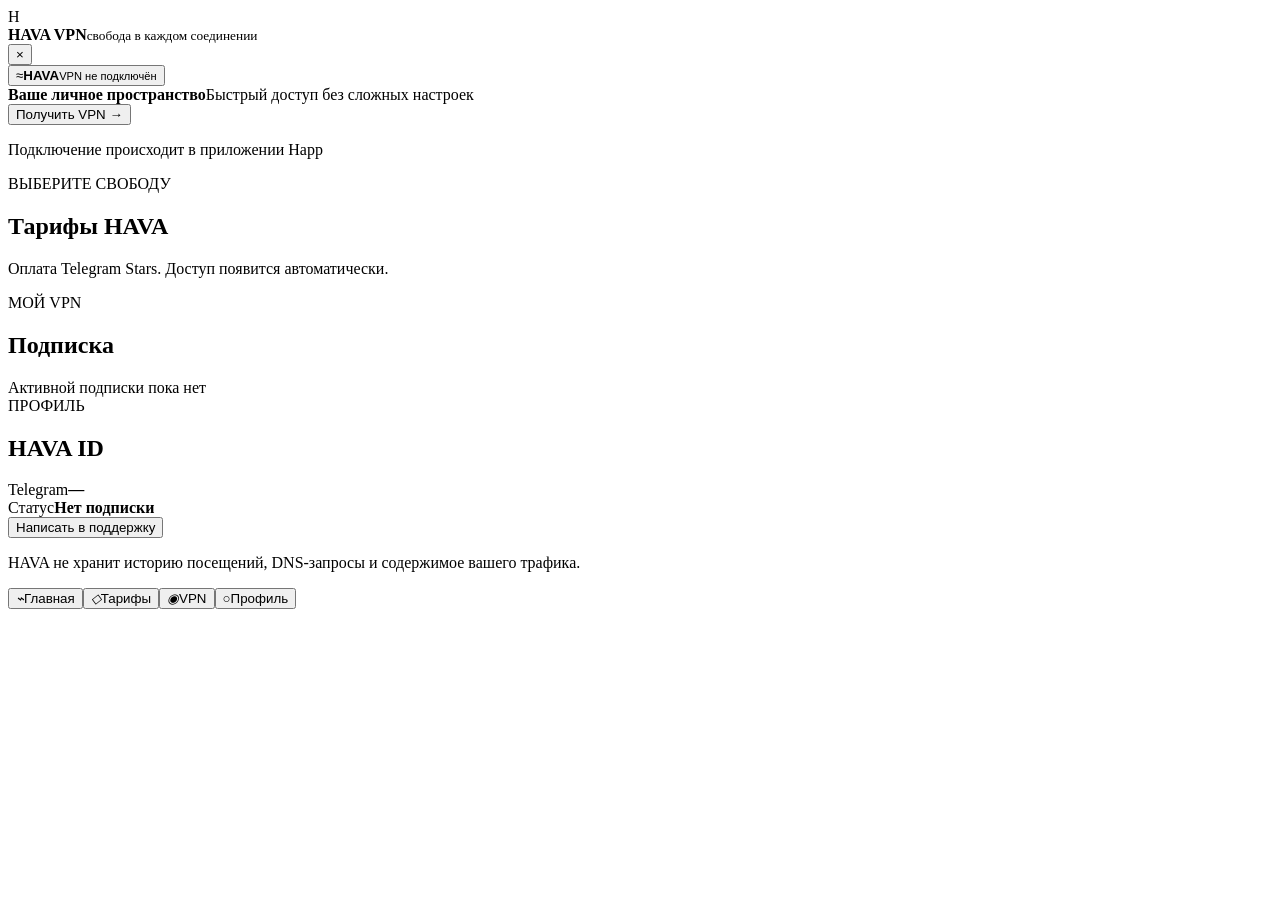
==== app/static/index.html @ 556cc5ed "Initial HAVA VPN MVP" ====
<!doctype html>
<html lang="ru">
<head>
  <meta charset="utf-8"><meta name="viewport" content="width=device-width,initial-scale=1,viewport-fit=cover">
  <title>HAVA VPN</title><script src="https://telegram.org/js/telegram-web-app.js"></script>
  <link rel="stylesheet" href="/static/style.css">
</head>
<body>
  <div class="air air-a"></div><div class="air air-b"></div>
  <main>
    <header><div class="brand"><span class="logo">H</span><div><b>HAVA VPN</b><small>свобода в каждом соединении</small></div></div><button class="icon" id="close">×</button></header>
    <section id="home" class="screen active">
      <div class="status-wrap"><div class="orbit o1"></div><div class="orbit o2"></div><button class="power" id="power"><span class="wind">≈</span><strong>HAVA</strong><small id="state">VPN не подключён</small></button></div>
      <div id="summary" class="summary"><b>Ваше личное пространство</b><span>Быстрый доступ без сложных настроек</span></div>
      <button class="primary" id="getVpn">Получить VPN <span>→</span></button>
      <p class="hint">Подключение происходит в приложении Happ</p>
    </section>
    <section id="plans" class="screen"><div class="eyebrow">ВЫБЕРИТЕ СВОБОДУ</div><h1>Тарифы HAVA</h1><p class="muted">Оплата Telegram Stars. Доступ появится автоматически.</p><div id="planList" class="cards"></div></section>
    <section id="vpn" class="screen"><div class="eyebrow">МОЙ VPN</div><h1>Подписка</h1><div id="vpnCard" class="glass empty">Активной подписки пока нет</div><button class="primary" id="copyLink" hidden>Скопировать ссылку</button><button class="secondary" id="rotate" hidden>Перевыпустить ссылку</button></section>
    <section id="profile" class="screen"><div class="eyebrow">ПРОФИЛЬ</div><h1 id="profileName">HAVA ID</h1><div class="glass rows"><div><span>Telegram</span><b id="tgName">—</b></div><div><span>Статус</span><b id="profileStatus">Нет подписки</b></div></div><button class="secondary" id="support">Написать в поддержку</button><p class="privacy">HAVA не хранит историю посещений, DNS-запросы и содержимое вашего трафика.</p></section>
  </main>
  <nav><button data-tab="home" class="on"><i>⌁</i>Главная</button><button data-tab="plans"><i>◇</i>Тарифы</button><button data-tab="vpn"><i>◉</i>VPN</button><button data-tab="profile"><i>○</i>Профиль</button></nav>
  <div class="toast" id="toast"></div>
  <script src="/static/app.js"></script>
</body></html>
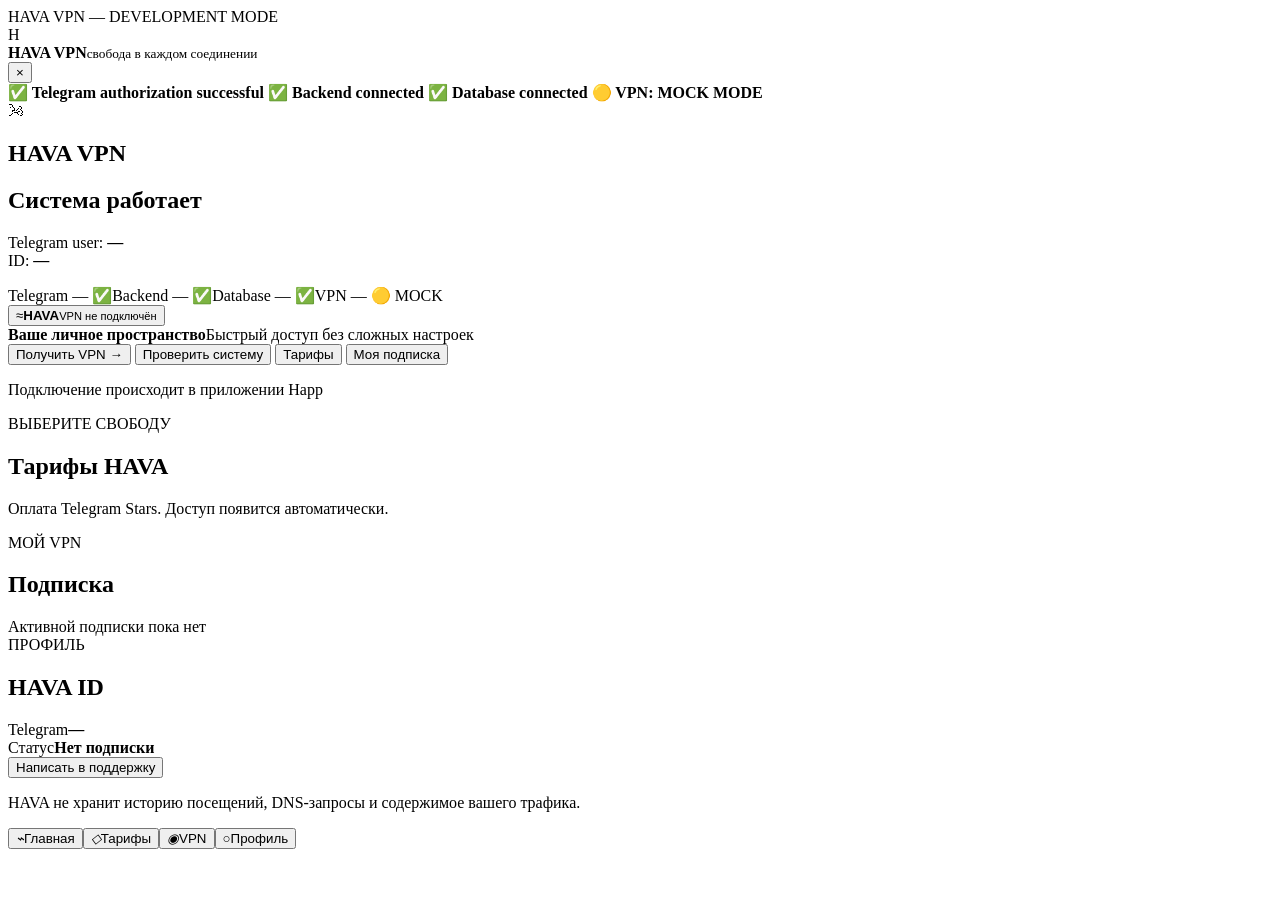
==== commit a33669f1: "Update HAVA bot" ====
--- a/app/static/index.html
+++ b/app/static/index.html
@@ -3,16 +3,31 @@
 <head>
   <meta charset="utf-8"><meta name="viewport" content="width=device-width,initial-scale=1,viewport-fit=cover">
   <title>HAVA VPN</title><script src="https://telegram.org/js/telegram-web-app.js"></script>
-  <link rel="stylesheet" href="/static/style.css">
+  <link rel="stylesheet" href="/static/style.css"><link rel="stylesheet" href="/static/diagnostic.css">
 </head>
 <body>
   <div class="air air-a"></div><div class="air air-b"></div>
   <main>
+    <div class="dev-banner">HAVA VPN — DEVELOPMENT MODE</div>
     <header><div class="brand"><span class="logo">H</span><div><b>HAVA VPN</b><small>свобода в каждом соединении</small></div></div><button class="icon" id="close">×</button></header>
     <section id="home" class="screen active">
+      <div class="diagnostic-panel">
+        <b>✅ Telegram authorization successful</b>
+        <b>✅ Backend connected</b>
+        <b>✅ Database connected</b>
+        <b id="vpnDiagnostic">🟡 VPN: MOCK MODE</b>
+      </div>
+      <div class="system-card">
+        <div class="system-mark">🌬</div><h1>HAVA VPN</h1><h2>Система работает</h2>
+        <p>Telegram user: <b id="homeUsername">—</b><br>ID: <b id="homeTelegramId">—</b></p>
+        <div class="indicators"><span>Telegram — ✅</span><span>Backend — ✅</span><span>Database — ✅</span><span id="vpnIndicator">VPN — 🟡 MOCK</span></div>
+      </div>
       <div class="status-wrap"><div class="orbit o1"></div><div class="orbit o2"></div><button class="power" id="power"><span class="wind">≈</span><strong>HAVA</strong><small id="state">VPN не подключён</small></button></div>
       <div id="summary" class="summary"><b>Ваше личное пространство</b><span>Быстрый доступ без сложных настроек</span></div>
       <button class="primary" id="getVpn">Получить VPN <span>→</span></button>
+      <button class="secondary" id="systemCheck">Проверить систему</button>
+      <button class="secondary" id="openPlans">Тарифы</button>
+      <button class="secondary" id="openSubscription">Моя подписка</button>
       <p class="hint">Подключение происходит в приложении Happ</p>
     </section>
     <section id="plans" class="screen"><div class="eyebrow">ВЫБЕРИТЕ СВОБОДУ</div><h1>Тарифы HAVA</h1><p class="muted">Оплата Telegram Stars. Доступ появится автоматически.</p><div id="planList" class="cards"></div></section>
@@ -23,4 +38,3 @@
   <div class="toast" id="toast"></div>
   <script src="/static/app.js"></script>
 </body></html>
-
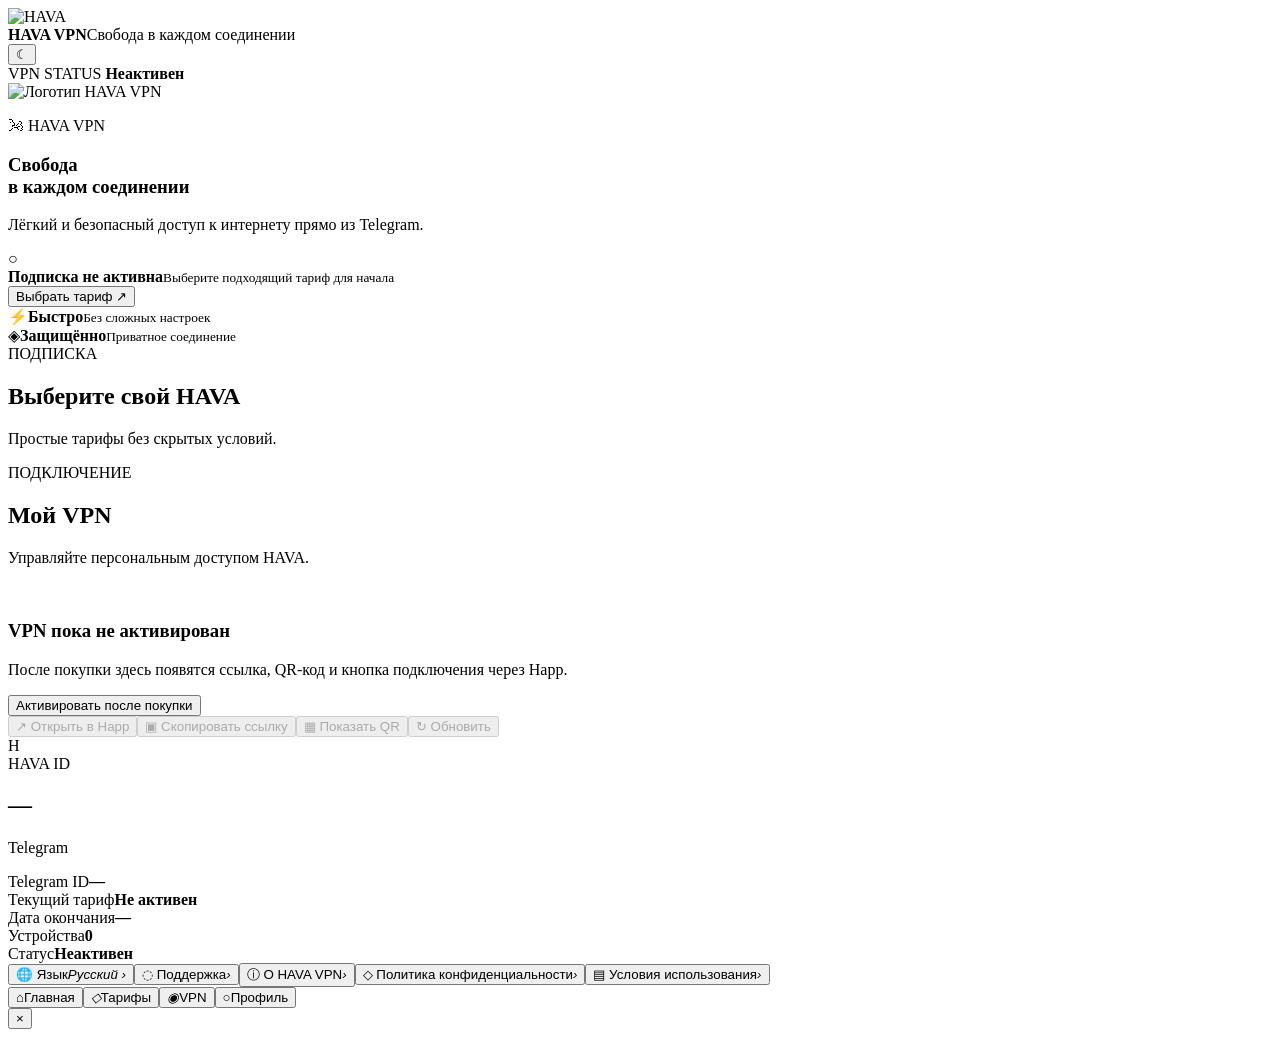
==== commit a1ea3bac: "Update HAVA Telegram bot" ====
--- a/app/static/index.html
+++ b/app/static/index.html
@@ -1,40 +1,24 @@
 <!doctype html>
 <html lang="ru">
 <head>
-  <meta charset="utf-8"><meta name="viewport" content="width=device-width,initial-scale=1,viewport-fit=cover">
-  <title>HAVA VPN</title><script src="https://telegram.org/js/telegram-web-app.js"></script>
-  <link rel="stylesheet" href="/static/style.css"><link rel="stylesheet" href="/static/diagnostic.css">
+  <meta charset="utf-8"><meta name="viewport" content="width=device-width,initial-scale=1,viewport-fit=cover"><meta name="theme-color" content="#06101f">
+  <title>HAVA VPN</title><script src="https://telegram.org/js/telegram-web-app.js"></script><link rel="stylesheet" href="/static/styles.css">
 </head>
 <body>
-  <div class="air air-a"></div><div class="air air-b"></div>
-  <main>
-    <div class="dev-banner">HAVA VPN — DEVELOPMENT MODE</div>
-    <header><div class="brand"><span class="logo">H</span><div><b>HAVA VPN</b><small>свобода в каждом соединении</small></div></div><button class="icon" id="close">×</button></header>
-    <section id="home" class="screen active">
-      <div class="diagnostic-panel">
-        <b>✅ Telegram authorization successful</b>
-        <b>✅ Backend connected</b>
-        <b>✅ Database connected</b>
-        <b id="vpnDiagnostic">🟡 VPN: MOCK MODE</b>
-      </div>
-      <div class="system-card">
-        <div class="system-mark">🌬</div><h1>HAVA VPN</h1><h2>Система работает</h2>
-        <p>Telegram user: <b id="homeUsername">—</b><br>ID: <b id="homeTelegramId">—</b></p>
-        <div class="indicators"><span>Telegram — ✅</span><span>Backend — ✅</span><span>Database — ✅</span><span id="vpnIndicator">VPN — 🟡 MOCK</span></div>
-      </div>
-      <div class="status-wrap"><div class="orbit o1"></div><div class="orbit o2"></div><button class="power" id="power"><span class="wind">≈</span><strong>HAVA</strong><small id="state">VPN не подключён</small></button></div>
-      <div id="summary" class="summary"><b>Ваше личное пространство</b><span>Быстрый доступ без сложных настроек</span></div>
-      <button class="primary" id="getVpn">Получить VPN <span>→</span></button>
-      <button class="secondary" id="systemCheck">Проверить систему</button>
-      <button class="secondary" id="openPlans">Тарифы</button>
-      <button class="secondary" id="openSubscription">Моя подписка</button>
-      <p class="hint">Подключение происходит в приложении Happ</p>
-    </section>
-    <section id="plans" class="screen"><div class="eyebrow">ВЫБЕРИТЕ СВОБОДУ</div><h1>Тарифы HAVA</h1><p class="muted">Оплата Telegram Stars. Доступ появится автоматически.</p><div id="planList" class="cards"></div></section>
-    <section id="vpn" class="screen"><div class="eyebrow">МОЙ VPN</div><h1>Подписка</h1><div id="vpnCard" class="glass empty">Активной подписки пока нет</div><button class="primary" id="copyLink" hidden>Скопировать ссылку</button><button class="secondary" id="rotate" hidden>Перевыпустить ссылку</button></section>
-    <section id="profile" class="screen"><div class="eyebrow">ПРОФИЛЬ</div><h1 id="profileName">HAVA ID</h1><div class="glass rows"><div><span>Telegram</span><b id="tgName">—</b></div><div><span>Статус</span><b id="profileStatus">Нет подписки</b></div></div><button class="secondary" id="support">Написать в поддержку</button><p class="privacy">HAVA не хранит историю посещений, DNS-запросы и содержимое вашего трафика.</p></section>
-  </main>
-  <nav><button data-tab="home" class="on"><i>⌁</i>Главная</button><button data-tab="plans"><i>◇</i>Тарифы</button><button data-tab="vpn"><i>◉</i>VPN</button><button data-tab="profile"><i>○</i>Профиль</button></nav>
-  <div class="toast" id="toast"></div>
-  <script src="/static/app.js"></script>
-</body></html>
+  <div class="ambient ambient-one"></div><div class="ambient ambient-two"></div>
+  <div class="app-shell">
+    <header class="topbar"><div class="identity"><img src="/static/assets/hava-logo.png" alt="HAVA"><div><b>HAVA VPN</b><span>Свобода в каждом соединении</span></div></div><button class="round-button" id="themeButton" aria-label="Сменить тему">☾</button></header>
+    <main>
+      <section class="page active" data-page="home">
+        <div class="status-line"><span>VPN STATUS</span><b><i></i> Неактивен</b></div>
+        <article class="hero glass"><div class="logo-orbit"><span class="orbit"></span><img src="/static/assets/hava-logo.png" alt="Логотип HAVA VPN"></div><p class="eyebrow">🌬 HAVA VPN</p><h1>Свобода<br>в каждом соединении</h1><p class="hero-copy">Лёгкий и безопасный доступ к интернету прямо из Telegram.</p><div class="inactive-card"><span class="status-icon">○</span><div><b>Подписка не активна</b><small>Выберите подходящий тариф для начала</small></div></div><button class="primary" data-go="plans">Выбрать тариф <span>↗</span></button></article>
+        <div class="feature-row"><div class="mini-card"><span>⚡</span><b>Быстро</b><small>Без сложных настроек</small></div><div class="mini-card"><span>◈</span><b>Защищённо</b><small>Приватное соединение</small></div></div>
+      </section>
+      <section class="page" data-page="plans"><div class="section-heading"><span class="eyebrow">ПОДПИСКА</span><h2>Выберите свой HAVA</h2><p>Простые тарифы без скрытых условий.</p></div><div id="plansList" class="plan-list"><div class="skeleton"></div><div class="skeleton"></div></div></section>
+      <section class="page" data-page="vpn"><div class="section-heading"><span class="eyebrow">ПОДКЛЮЧЕНИЕ</span><h2>Мой VPN</h2><p>Управляйте персональным доступом HAVA.</p></div><article class="empty-state glass"><div class="empty-logo"><img src="/static/assets/hava-logo.png" alt=""></div><h3>VPN пока не активирован</h3><p>После покупки здесь появятся ссылка, QR-код и кнопка подключения через Happ.</p><button class="primary" data-go="plans">Активировать после покупки</button></article><div class="action-grid"><button disabled>↗ Открыть в Happ</button><button disabled>▣ Скопировать ссылку</button><button disabled>▦ Показать QR</button><button disabled>↻ Обновить</button></div></section>
+      <section class="page" data-page="profile"><div class="profile-head glass"><div class="avatar" id="avatar">H</div><div><span class="eyebrow">HAVA ID</span><h2 id="havaId">—</h2><p id="telegramName">Telegram</p></div></div><article class="glass details"><div><span>Telegram ID</span><b id="telegramId">—</b></div><div><span>Текущий тариф</span><b>Не активен</b></div><div><span>Дата окончания</span><b>—</b></div><div><span>Устройства</span><b>0</b></div><div><span>Статус</span><b class="danger">Неактивен</b></div></article><div class="settings-list glass"><button data-modal="language"><span>🌐 Язык</span><i>Русский ›</i></button><button data-modal="support"><span>◌ Поддержка</span><i>›</i></button><button data-modal="about"><span>ⓘ О HAVA VPN</span><i>›</i></button><button data-modal="privacy"><span>◇ Политика конфиденциальности</span><i>›</i></button><button data-modal="terms"><span>▤ Условия использования</span><i>›</i></button></div></section>
+    </main>
+    <nav class="bottom-nav"><button class="active" data-go="home"><i>⌂</i><span>Главная</span></button><button data-go="plans"><i>◇</i><span>Тарифы</span></button><button data-go="vpn"><i>◉</i><span>VPN</span></button><button data-go="profile"><i>○</i><span>Профиль</span></button></nav>
+  </div>
+  <div class="modal-backdrop" id="modalBackdrop"><div class="modal-sheet"><span class="handle"></span><button class="modal-close" aria-label="Закрыть">×</button><div id="modalContent"></div></div></div><div class="toast" id="toast"></div><script src="/static/app.js"></script>
+</body></html>
